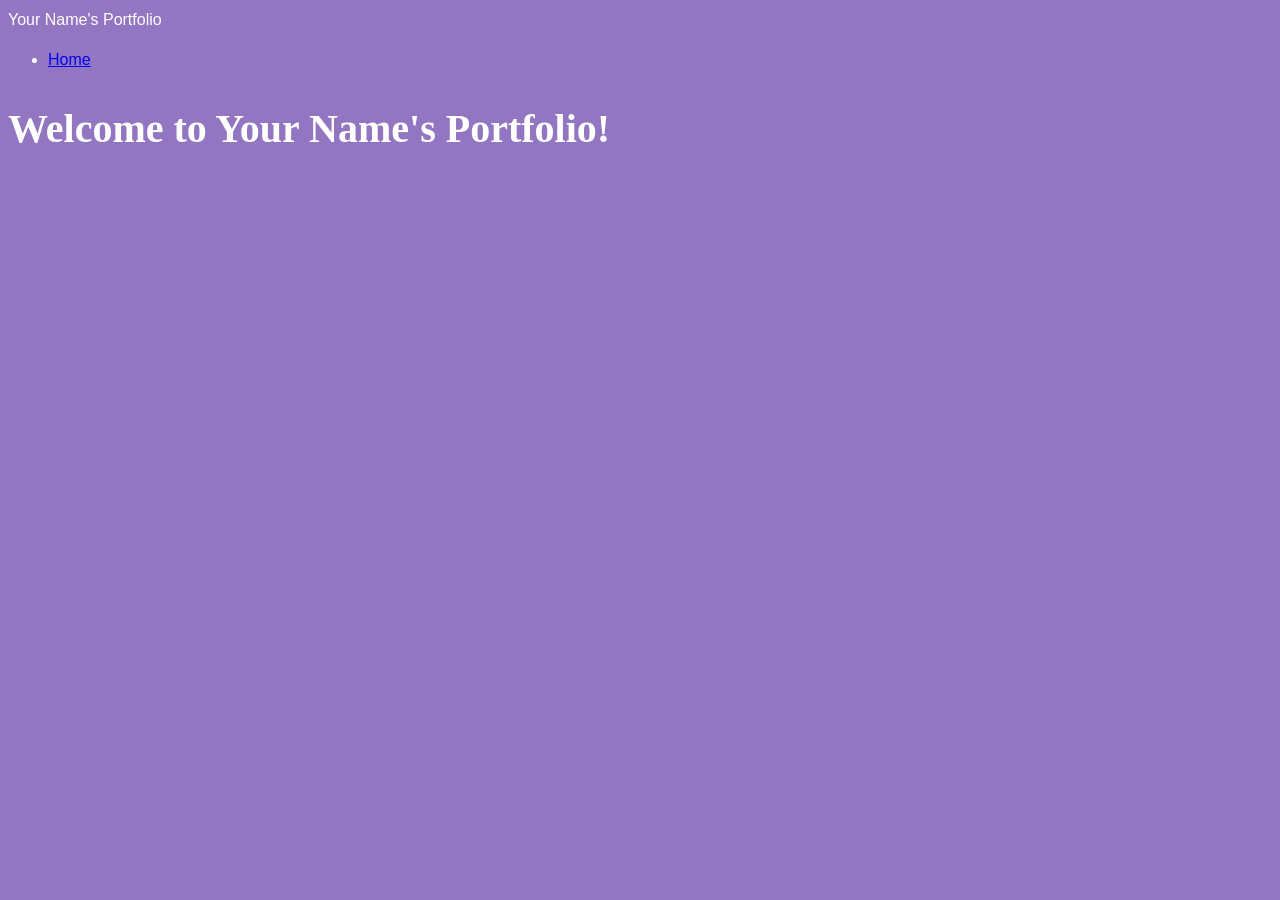
==== 3D.html @ 0ab20be6 "Add files via upload" ====
<!doctype html>
<html lang="en">
    <head>
        <meta charset="UTF-8" />
        <title>Title</title>
        <link rel="stylesheet" href="style.css" />
    </head>
    <body>
        <header>
            <div class="site-title">Your Name's Portfolio</div>
            <nav>
                <ul>
                    <li><a href="index.html">Home</a></li>
                </ul>
            </nav>
        </header>

        <main>
            <h1>Welcome to Your Name's Portfolio!</h1>
        </main>

        <footer>
            <p>Created by Your Name. &copy; 2026 All rights reserved.</p>
        </footer>
    </body>
</html>
---- style.css ----
body{
    background-color:#9376c2;
    color: #ffffff;
    line-height: 1.5;
    font-family: Arial, Helvetica, sans-serif
}
h1{
    font-size: 2.5rem;
    font-family: "Georgia pro", georgia, serif;
    font-weight: 800;
        
}
footer{
    color: #9376c2;
    font-weight: 550;
}
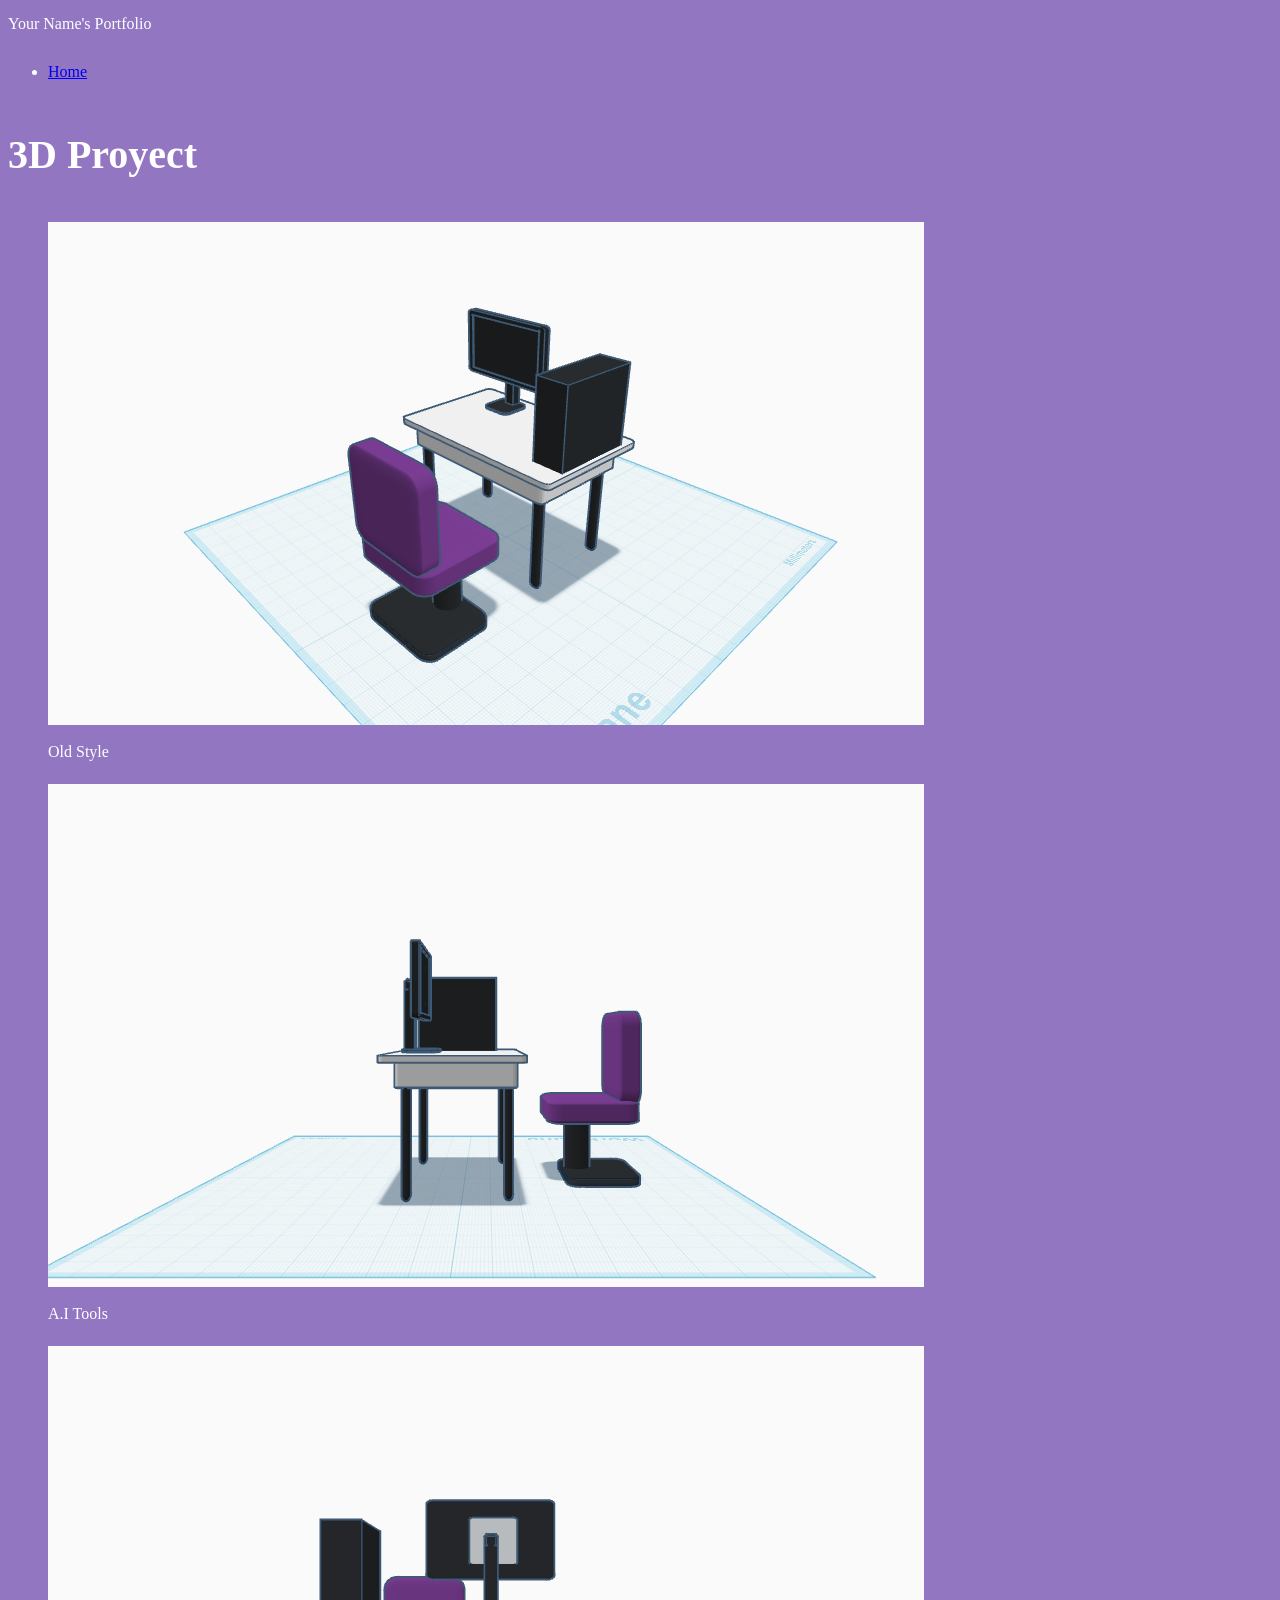
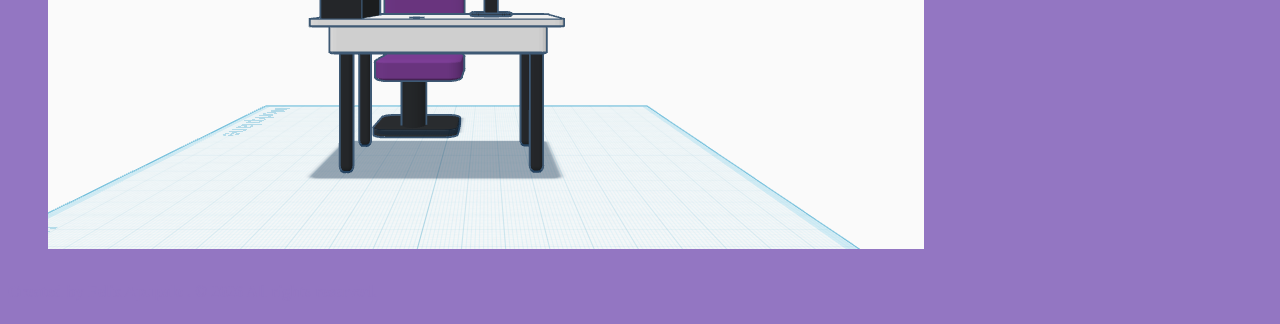
==== commit 59587184: "Add files via upload" ====
--- a/3D.html
+++ b/3D.html
@@ -16,11 +16,26 @@
         </header>
 
         <main>
-            <h1>Welcome to Your Name's Portfolio!</h1>
+                    <main>
+            <h1>3D Proyect</h1>
+            <figure>
+             <img src="Image/05_3D%20Desk%20%2045%20degres%20angle.png" alt="">
+                 <figcaption>Old Style</figcaption>
+            </figure>
+            <figure>
+            <img src="Image/05_3D%20Side%201.png" alt="">
+            <figcaption>A.I Tools</figcaption></figure>
+            <figure>
+               
+                 <img src="Image/05_3D%20Front.png" alt="">
+            </figure>
+        
+        </main>
+            
         </main>
 
         <footer>
-            <p>Created by Your Name. &copy; 2026 All rights reserved.</p>
+            <p>Created by Felix Apupalo . &copy; 2026 All rights reserved.</p>
         </footer>
     </body>
 </html>
--- a/style.css
+++ b/style.css
@@ -1,8 +1,12 @@
+head{font-size: 8.7rem;
+    font-family: "Georgia pro", georgia, serif;
+    font-weight: 895;
+}
 body{
     background-color:#9376c2;
     color: #ffffff;
-    line-height: 1.5;
-    font-family: Arial, Helvetica, sans-serif
+    line-height: 2;
+    font-family: 
 }
 h1{
     font-size: 2.5rem;
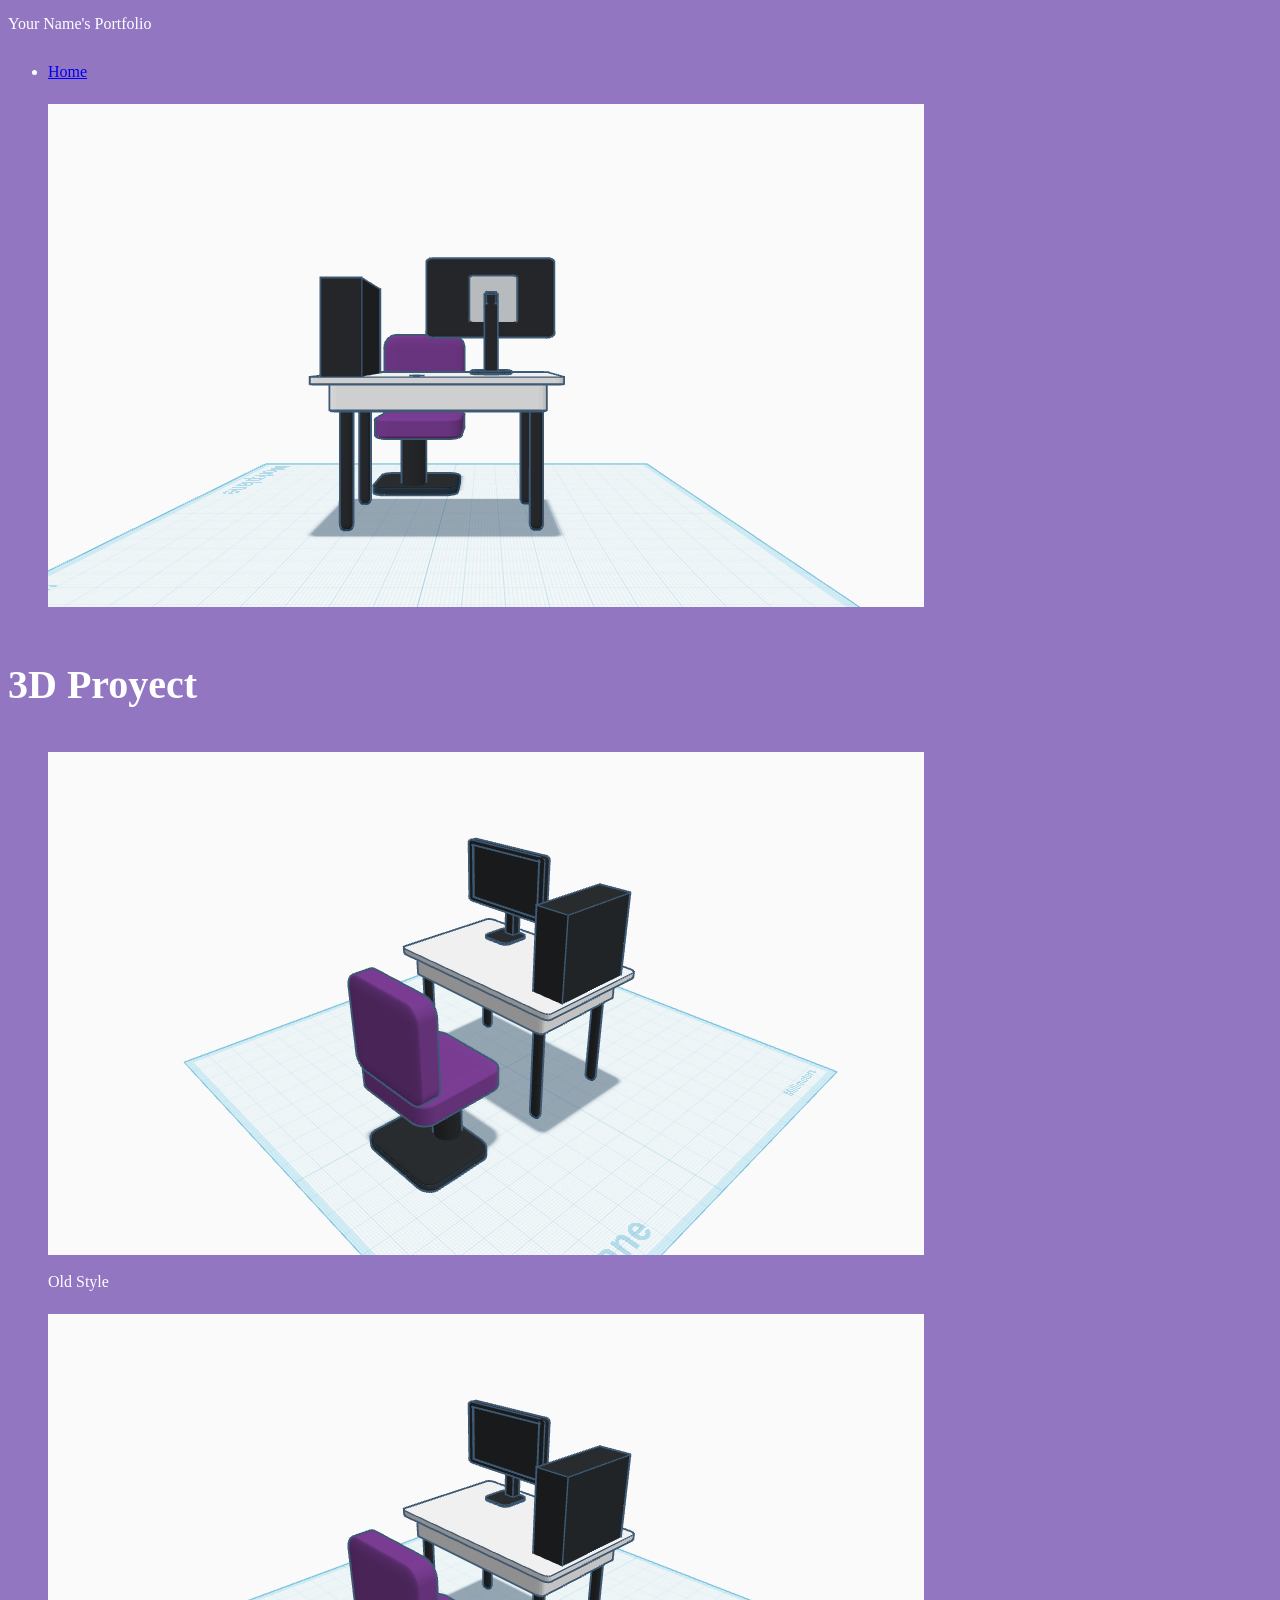
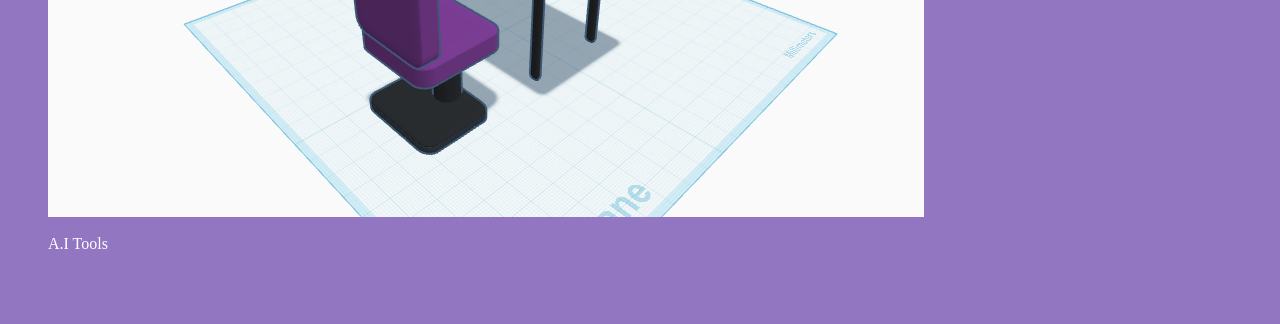
==== commit badccc05: "Add files via upload" ====
--- a/3D.html
+++ b/3D.html
@@ -16,22 +16,19 @@
         </header>
 
         <main>
-                    <main>
+            <figure>
+               
+                 <img src="Image/05_3D%20Front.png" alt="">
+            </figure>
             <h1>3D Proyect</h1>
             <figure>
              <img src="Image/05_3D%20Desk%20%2045%20degres%20angle.png" alt="">
                  <figcaption>Old Style</figcaption>
             </figure>
             <figure>
-            <img src="Image/05_3D%20Side%201.png" alt="">
+            <img src="Image/05_3D%20P%20TV-Desk%20(5).png" alt="">
             <figcaption>A.I Tools</figcaption></figure>
-            <figure>
-               
-                 <img src="Image/05_3D%20Front.png" alt="">
-            </figure>
         
-        </main>
-            
         </main>
 
         <footer>
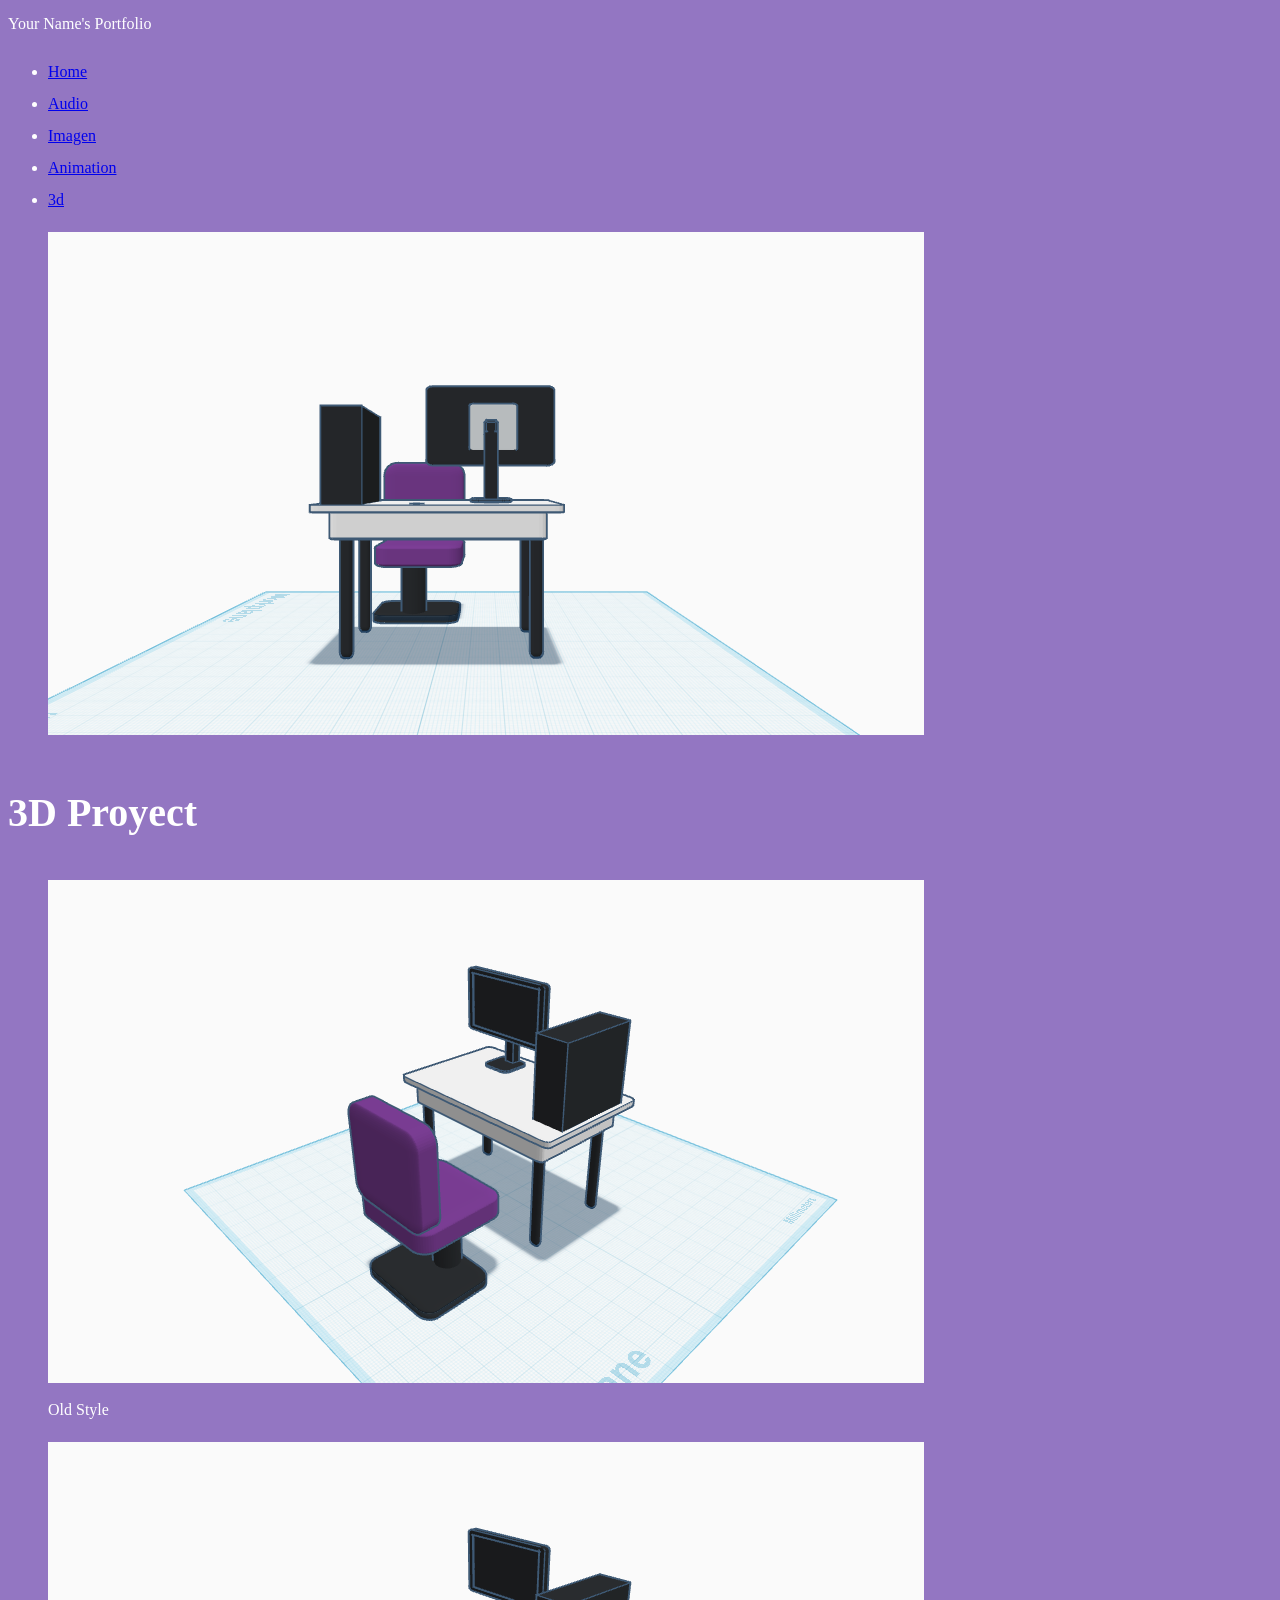
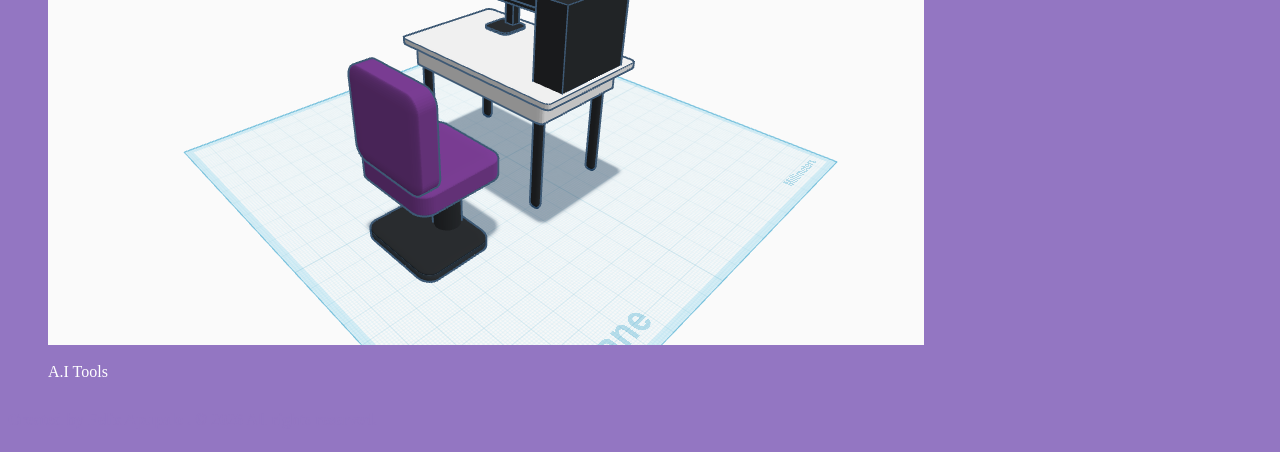
==== commit 95bd523e: "Add files via upload" ====
--- a/3D.html
+++ b/3D.html
@@ -11,6 +11,10 @@
             <nav>
                 <ul>
                     <li><a href="index.html">Home</a></li>
+                     <li><a href="audio.html">Audio</a></li>
+                    <li><a href="Image.html">Imagen</a></li>
+                    <li><a href="animation.html">Animation</a></li>
+                    <li><a href="3d.html">3d</a></li>
                 </ul>
             </nav>
         </header>
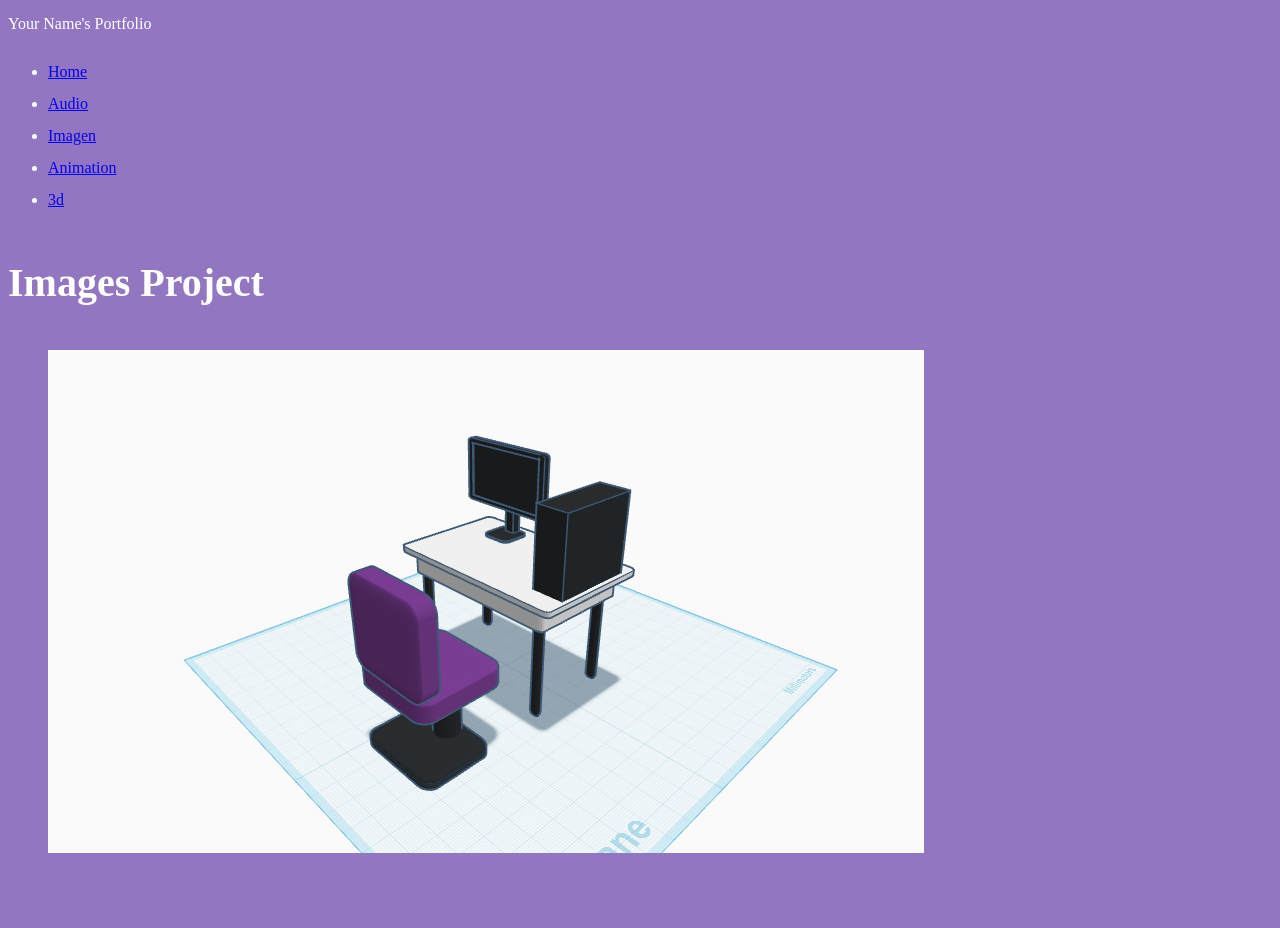
==== commit ce490bef: "Add files via upload" ====
--- a/3D.html
+++ b/3D.html
@@ -20,21 +20,11 @@
         </header>
 
         <main>
-            <figure>
-               
-                 <img src="Image/05_3D%20Front.png" alt="">
-            </figure>
-            <h1>3D Proyect</h1>
-            <figure>
-             <img src="Image/05_3D%20Desk%20%2045%20degres%20angle.png" alt="">
-                 <figcaption>Old Style</figcaption>
-            </figure>
+            <h1>Images Project</h1>
             <figure>
             <img src="Image/05_3D%20P%20TV-Desk%20(5).png" alt="">
-            <figcaption>A.I Tools</figcaption></figure>
-        
+            </figure>        
         </main>
-
         <footer>
             <p>Created by Felix Apupalo . &copy; 2026 All rights reserved.</p>
         </footer>
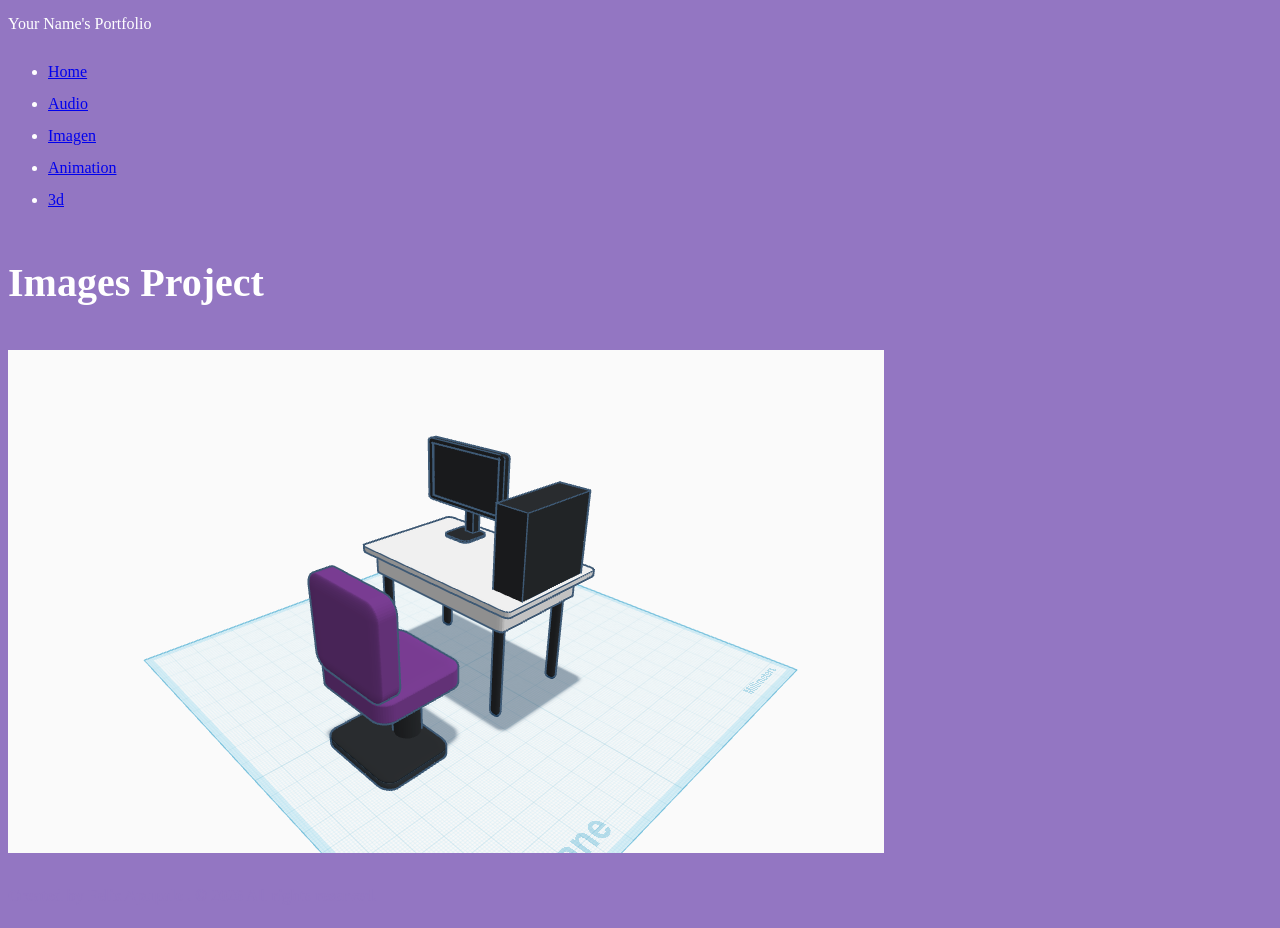
==== commit 95056791: "Add files via upload" ====
--- a/3D.html
+++ b/3D.html
@@ -18,12 +18,9 @@
                 </ul>
             </nav>
         </header>
-
         <main>
             <h1>Images Project</h1>
-            <figure>
-            <img src="Image/05_3D%20P%20TV-Desk%20(5).png" alt="">
-            </figure>        
+            <img src="Image/05_3D%20P%20TV-Desk%20(5).png" alt="">       
         </main>
         <footer>
             <p>Created by Felix Apupalo . &copy; 2026 All rights reserved.</p>
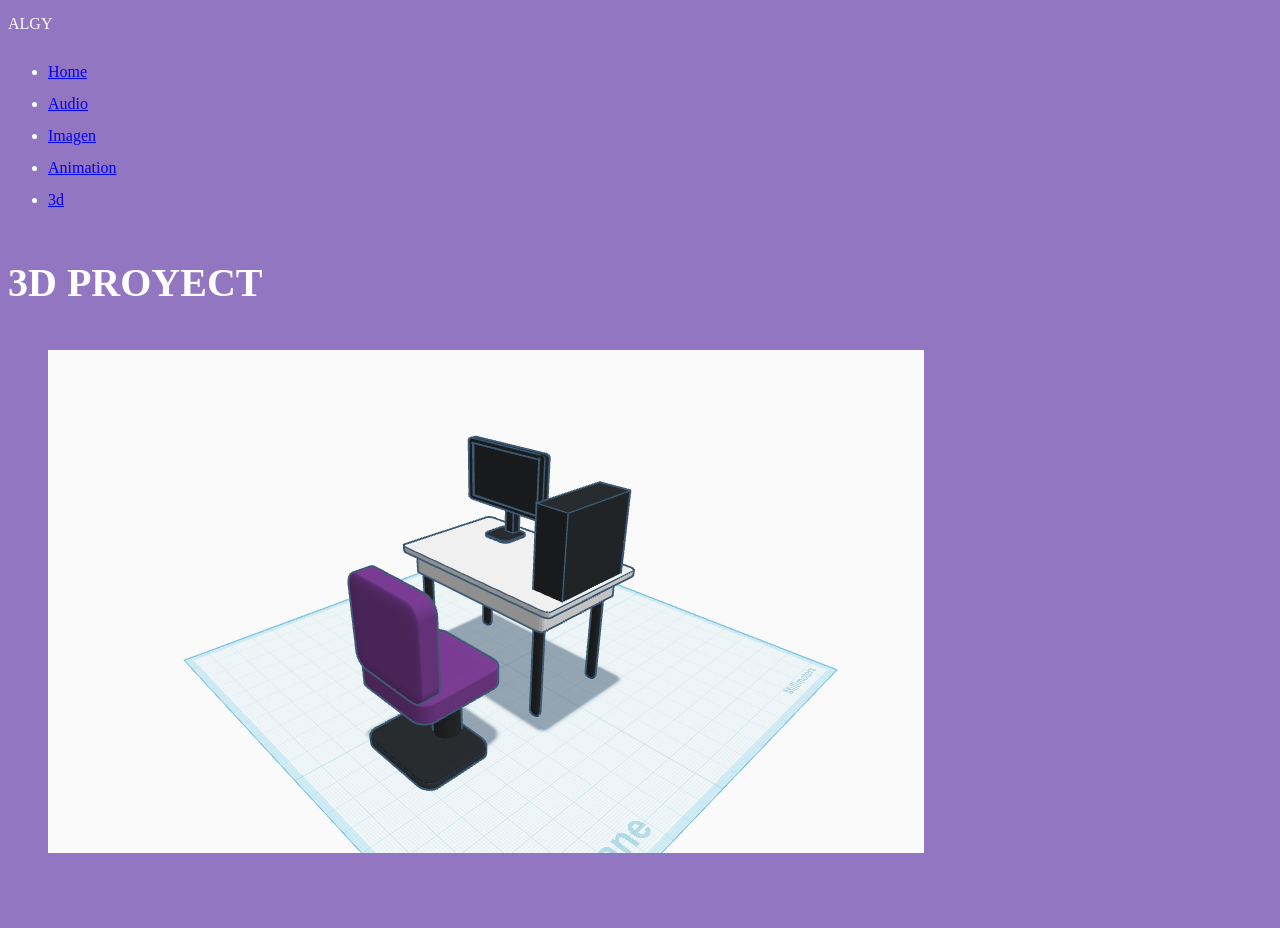
==== commit bdb85680: "Add files via upload" ====
--- a/3D.html
+++ b/3D.html
@@ -7,7 +7,7 @@
     </head>
     <body>
         <header>
-            <div class="site-title">Your Name's Portfolio</div>
+            <div class="site-title">ALGY</div>
             <nav>
                 <ul>
                     <li><a href="index.html">Home</a></li>
@@ -18,12 +18,16 @@
                 </ul>
             </nav>
         </header>
+
         <main>
-            <h1>Images Project</h1>
-            <img src="Image/05_3D%20P%20TV-Desk%20(5).png" alt="">       
+            <h1>3D PROYECT</h1>
+            <figure>
+             <img src="Image/05_3D%20P%20TV-Desk%20(5).png" alt="">
+            </figure>        
         </main>
+
         <footer>
-            <p>Created by Felix Apupalo . &copy; 2026 All rights reserved.</p>
+            <p>Created by Your Name. &copy; 2026 All rights reserved.</p>
         </footer>
     </body>
 </html>
